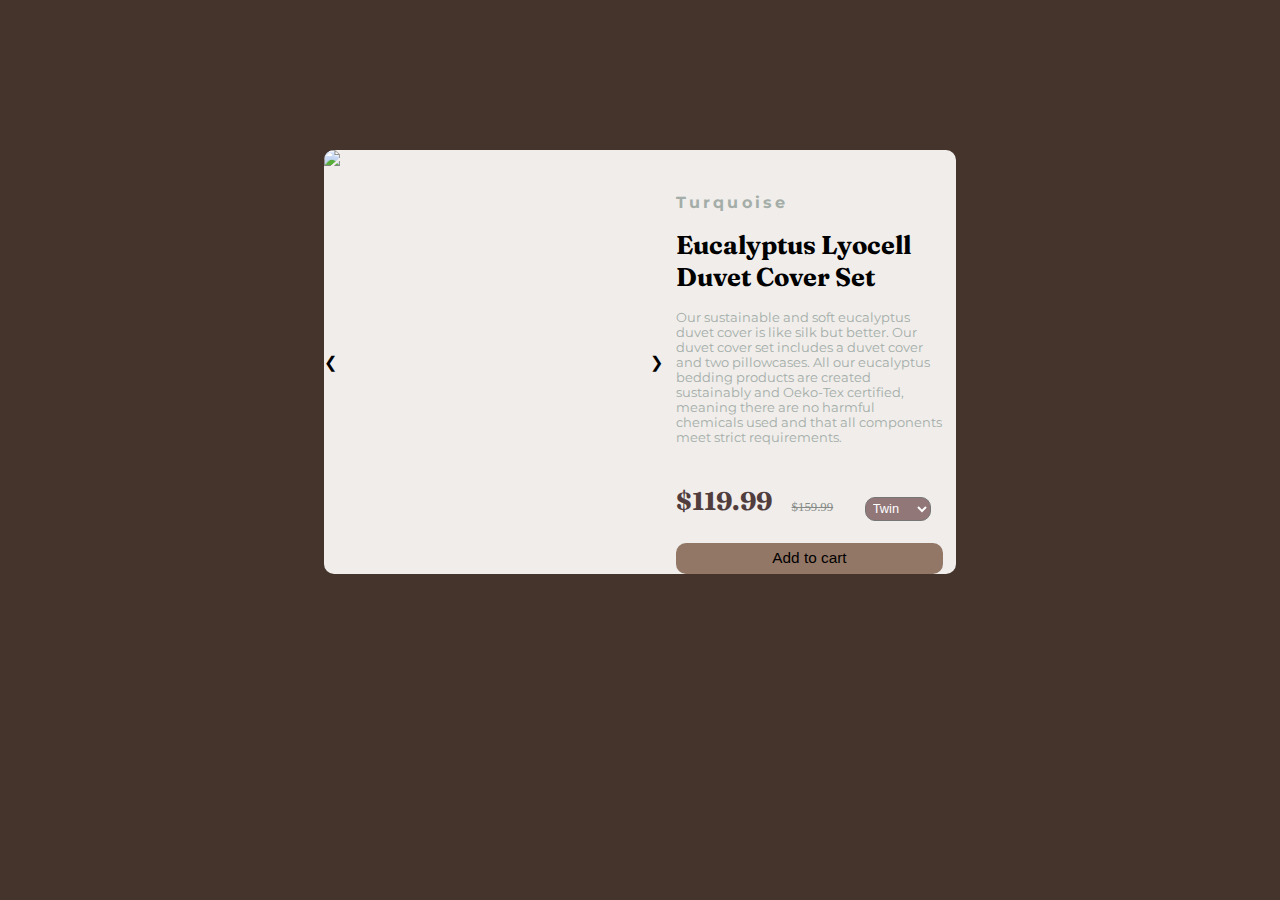
==== index.html @ e10eacd1 "Rename product.html to index.html" ====
<!DOCTYPE html>
<html lang="en">
<head>
    <meta charset="UTF-8">
    <meta http-equiv="X-UA-Compatible" content="IE=edge">
    <meta name="viewport" content="width=device-width, initial-scale=1.0">
    <link rel="stylesheet"  href="style.css"
    <title></title>
    <link rel="preconnect" href="https://fonts.googleapis.com">
    <link rel="preconnect" href="https://fonts.gstatic.com" crossorigin>
    <link href="https://fonts.googleapis.com/css2?family=Fraunces:opsz,wght@9..144,700&family=Montserrat:wght@500;700&display=swap" rel="stylesheet">
    <link rel="stylesheet" href="https://fonts.googleapis.com/css2?family=Material+Symbols+Outlined:opsz,wght,FILL,GRAD@20..48,100..700,0..1,-50..200" />

</head>
<body>
    <section class="box">
        <div class="left gallery">
            <div class="image desktop">
                <img class="image desktop" src="images/duvet-covet-turquoise.jpeg" id="currentImage">
                
                <span class="leftPointe" onclick="plusSlides(-1)">&#10094;</span>
                <span class="rightPointe" onclick="plusSlides(1)">&#10095;</span>
            </div>
            <div class="image mobile">
                <img class="image mobile" src="images/dct1-mobile.jpg" id="currentImageM">
                <span class="leftPointe" onclick="plusSlidesM(-1)">&#10094;</span>
                <span class="rightPointe" onclick="plusSlidesM(1)">&#10095;</span>
                
             
            </div>
        </div>
        <div class="right">
            <h3 class="product">Turquoise</h3>
            <h1 class="name"> Eucalyptus Lyocell Duvet Cover Set</h1>
            <p class="description">Our sustainable and soft eucalyptus duvet cover is like silk but better. Our duvet cover set includes a duvet cover and two pillowcases. All our eucalyptus bedding products are created sustainably and Oeko-Tex certified, meaning there are no harmful chemicals used and that all components meet strict requirements.</p>
           
            <div class ="priceit">
              
                <div id ="priceNew">$119.99 </div>
                <div id ="priceOld"> $159.99</div>
                <select id="duvetSize">
                    <option value="twin">Twin</option>
                    <option value="queen">Queen</option>
                    <option value="king">King</option>
                   </select>
            </div>
            <br>
            <div class="btn">
                 <button type="submit">Add to cart </button>
            </div>    
            
    </section>
    <script src="script.js"></script>
</body>
</html>
---- style.css ----
body {
    background-color: rgb(68, 52, 44);
}


h1 {
  font-size: 2vw;
  font-family: 'Fraunces', sans-serif;
}

p {
  color: hsl(150, 5%, 66%);
  font-size: 1vw;
  font-family: 'Montserrat', sans-serif;
}


.box {
  background-color: rgb(240, 237, 235);
  display: flex;
  width: 50%;
  margin: 150px auto;
  border-radius: 10px;
  block-size: fit-content;
}



.right {
  float: right;
  justify-content: center;
  align-items: center;
  padding-left: 2%;
  padding-right: 2%;
  position: relative;    
  width: fit-content;
  block-size: fit-content;
  
}

.product {
  padding-top: 10%;
  color: hsl(150, 5%, 66%);
  font-size: 1rem;
  font-family: 'Montserrat', sans-serif;
  letter-spacing: 0.2rem;
  width: auto;
  position: relative;
 
}

.btn button {
  background-color: hsl(22, 18%, 49%);
  color: rgb(0, 0, 0);
  padding: 0.5vw ;
  border: none;
  border-radius: 10px;
  cursor: pointer;
  display: flex;
  font-size: 1.2vw;
  position: relative;
  width: 100%;
  text-align: center;
  justify-content: center;
  
}

button:hover {
  background: hsl(23, 16%, 20%);
  text-decoration: none;
  color: white;
}

.priceit {
  padding-top: 10%;
  padding-bottom: 10%;
  margin-bottom: 5%
}

#priceNew {
    
  font-size: 2vw;
  font-weight: bold;
  color: hsl(0, 14%, 28%);
  font-family: 'Fraunces', sans-serif;
  float: left;
}

#priceOld {
  font-size: 1vw;
  color: hsl(140, 2%, 53%);
  padding: 15px 0px 0px 20px;
  text-decoration: line-through;
  float: left;
}



.material-symbols-outlined {
font-variation-settings:
'FILL' 0,
'wght' 200,
'GRAD' -25,
'opsz' 20
}

#duvetSize {
  display: flex;
  float:right;
  padding: 1%;
  font-size:1vw;
  margin: 12px;
  border-radius: 10px;
  color: rgb(255, 255, 255);
  background-color: rgb(145, 119, 119);
}

/*Gallery*/
.image .desktop {
  width: 60vw;
  max-width: 100%;

  display: block;
   
}

.image.mobile {
   display: none;
 }


.left.gallery {
  position: relative;
  border-radius: 10px 0 0 10px;
  overflow: hidden; 
}

.leftPointe, .rightPointe {
  position: absolute;
  top: 50%;
  transform: translateY(-50%);
  cursor: pointer;
}

.leftPointe {
  left: 0;
}

.rightPointe {
  right: 0;
}

/* Mobile version */


@media(max-width:750px) {
  .box{
      display: block;
      width: auto;
      background-color: rgb(240, 237, 235);
      border-radius: 10px 10px 0px 0px;
      block-size: fit-content;
  }
  .right {
    background-color: rgb(240, 237, 235);
    padding: 0% 10% 10% 10%;
  }
  .image.desktop{
    display: none;
  }
  .image.mobile{
    display: block;
    
    width: 97vw;
    position: relative;
    block-size: fit-content;
    border-radius: 10px 10px 0px 0px;
    object-fit: fill;
  }
  .left.gallery {
    position: relative;
    display: flex;
    border-radius: 0;
  }

  #duvetSize {
    font-size: 3.5vw;
  }

  .right h1 {
    font-size: 8vw;
  }
  .right p {
    font-size: 4vw;
  }
  .priceit #priceNew {
    font-size: 6vw;
  }
  .priceit #priceOld {
    font-size: 3vw;
  }
  .btn button {
    font-size: 3vw;
    padding: 1vw ;
  }
  .product {
    padding-top: 0px;
    font-size: 3vw;
  }
}
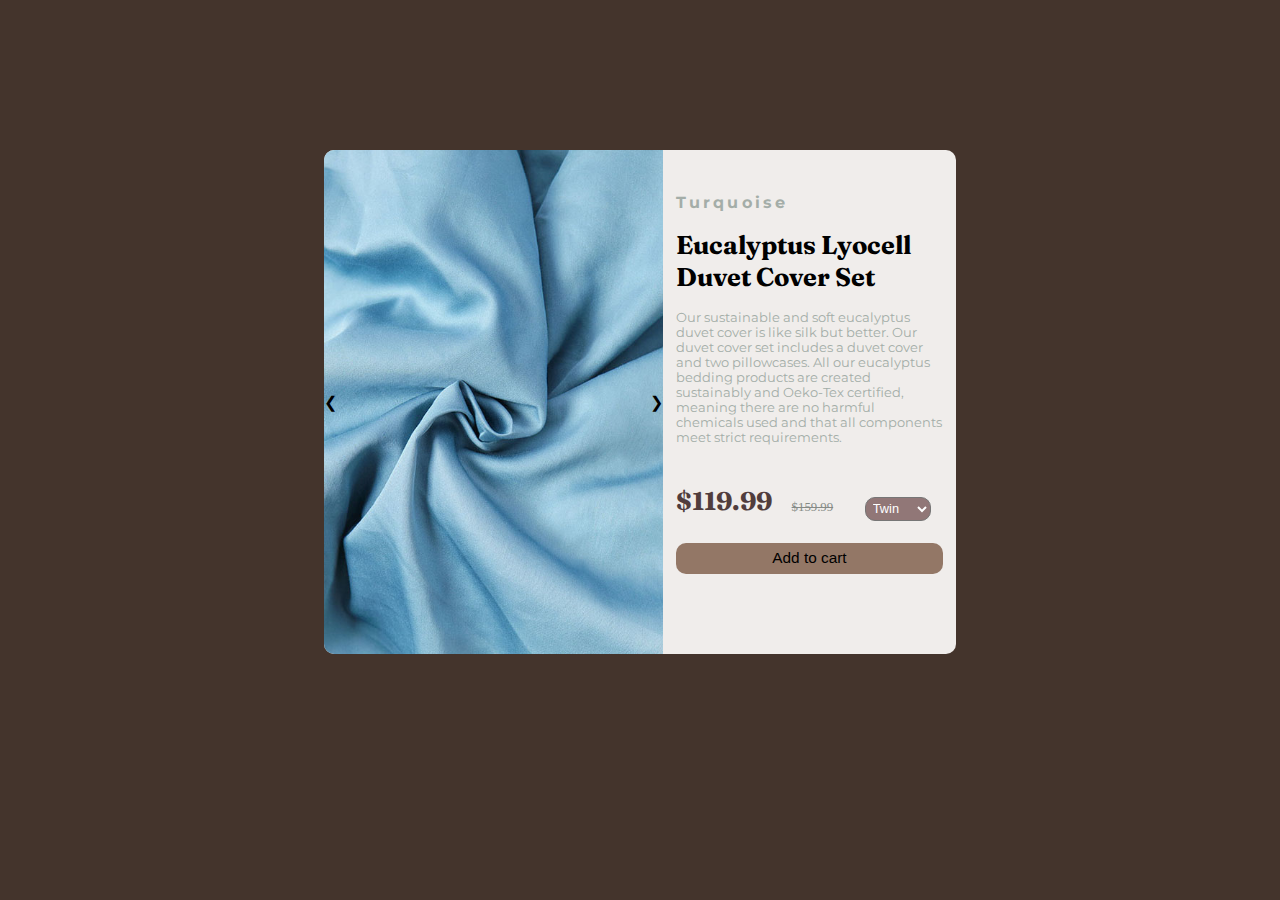
==== commit d0b21fc6: "Update index.html" ====
--- a/index.html
+++ b/index.html
@@ -16,13 +16,13 @@
     <section class="box">
         <div class="left gallery">
             <div class="image desktop">
-                <img class="image desktop" src="images/duvet-covet-turquoise.jpeg" id="currentImage">
+                <img class="image desktop" src="Images/duvet-covet-turquoise.jpeg" id="currentImage">
                 
                 <span class="leftPointe" onclick="plusSlides(-1)">&#10094;</span>
                 <span class="rightPointe" onclick="plusSlides(1)">&#10095;</span>
             </div>
             <div class="image mobile">
-                <img class="image mobile" src="images/dct1-mobile.jpg" id="currentImageM">
+                <img class="image mobile" src="Images/dct1-mobile.jpg" id="currentImageM">
                 <span class="leftPointe" onclick="plusSlidesM(-1)">&#10094;</span>
                 <span class="rightPointe" onclick="plusSlidesM(1)">&#10095;</span>
                 
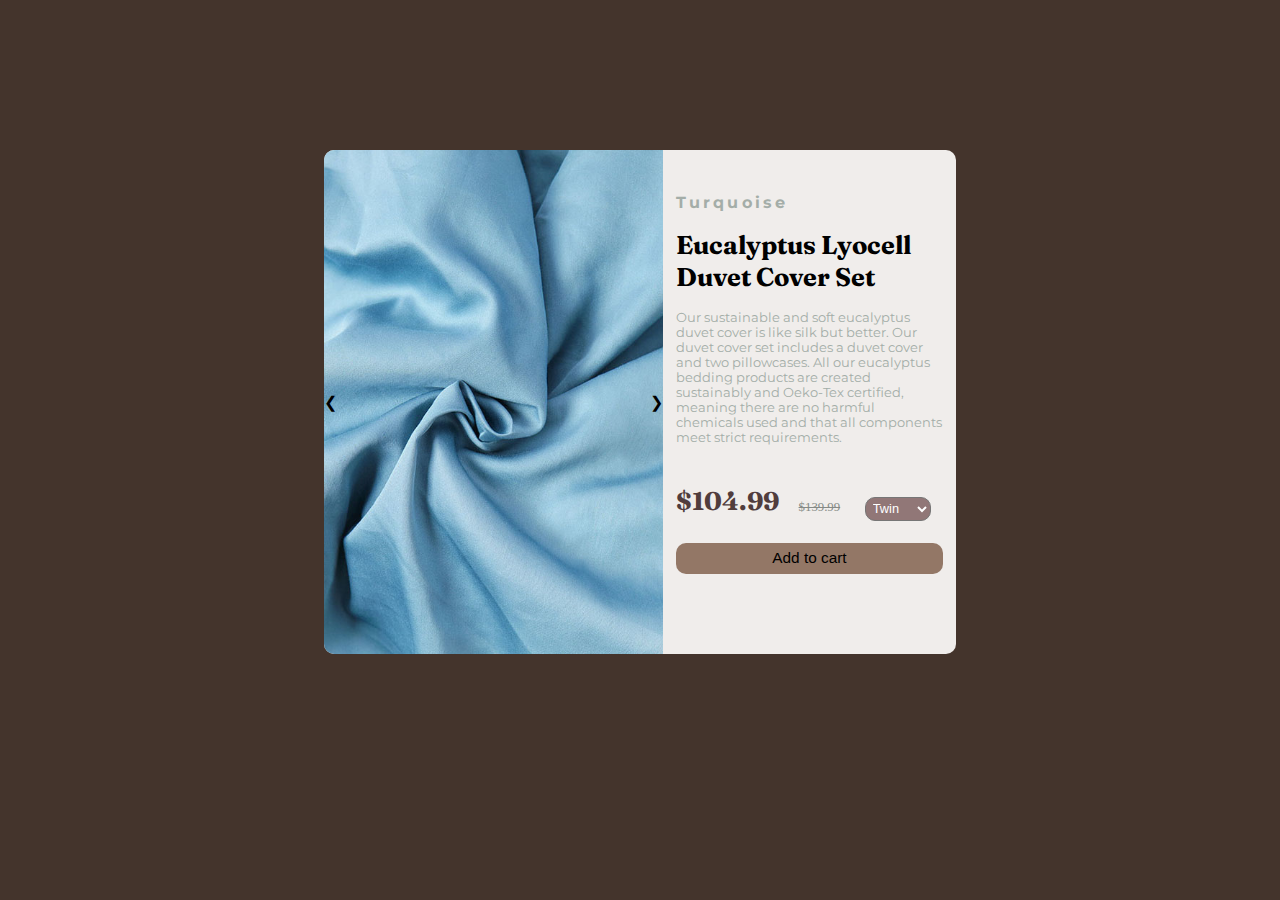
==== commit aa66ccd4: "Update index.html" ====
--- a/index.html
+++ b/index.html
@@ -36,8 +36,8 @@
            
             <div class ="priceit">
               
-                <div id ="priceNew">$119.99 </div>
-                <div id ="priceOld"> $159.99</div>
+                <div id ="priceNew">$104.99 </div>
+                <div id ="priceOld"> $139.99</div>
                 <select id="duvetSize">
                     <option value="twin">Twin</option>
                     <option value="queen">Queen</option>
